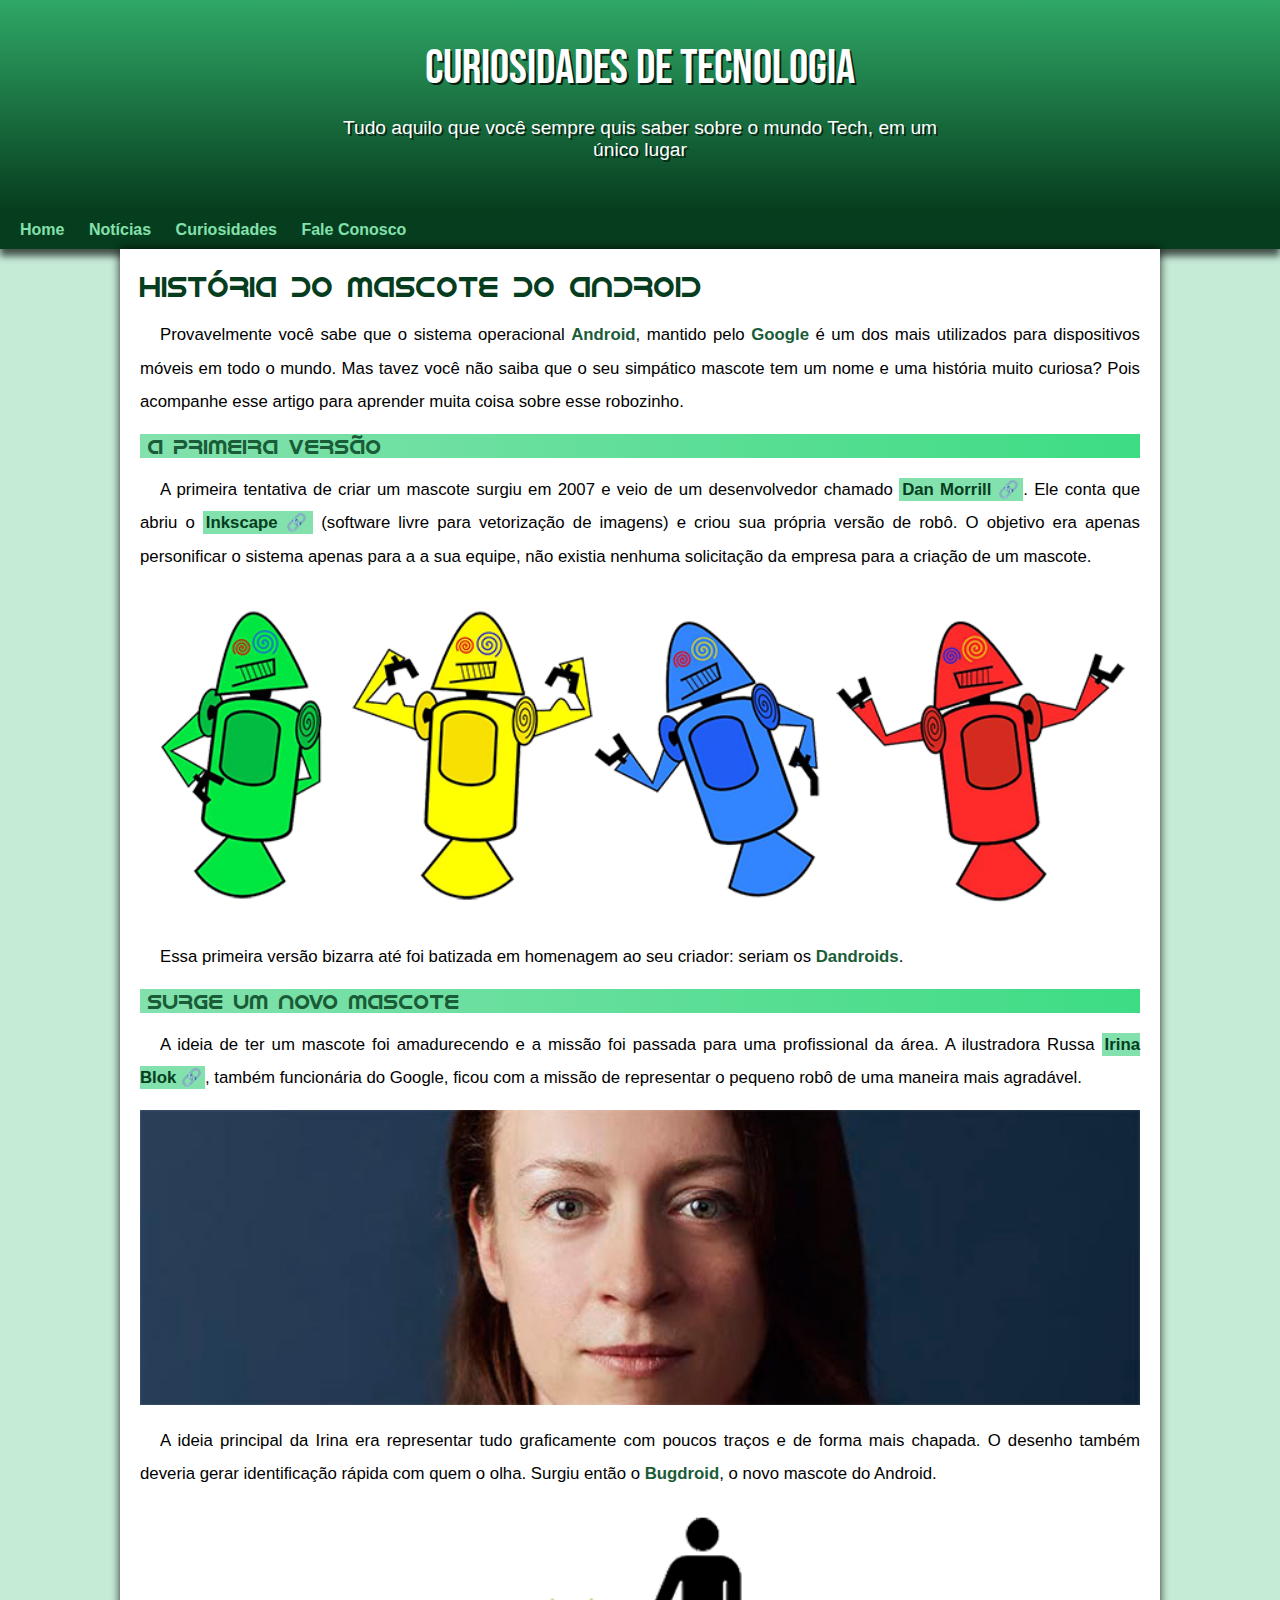
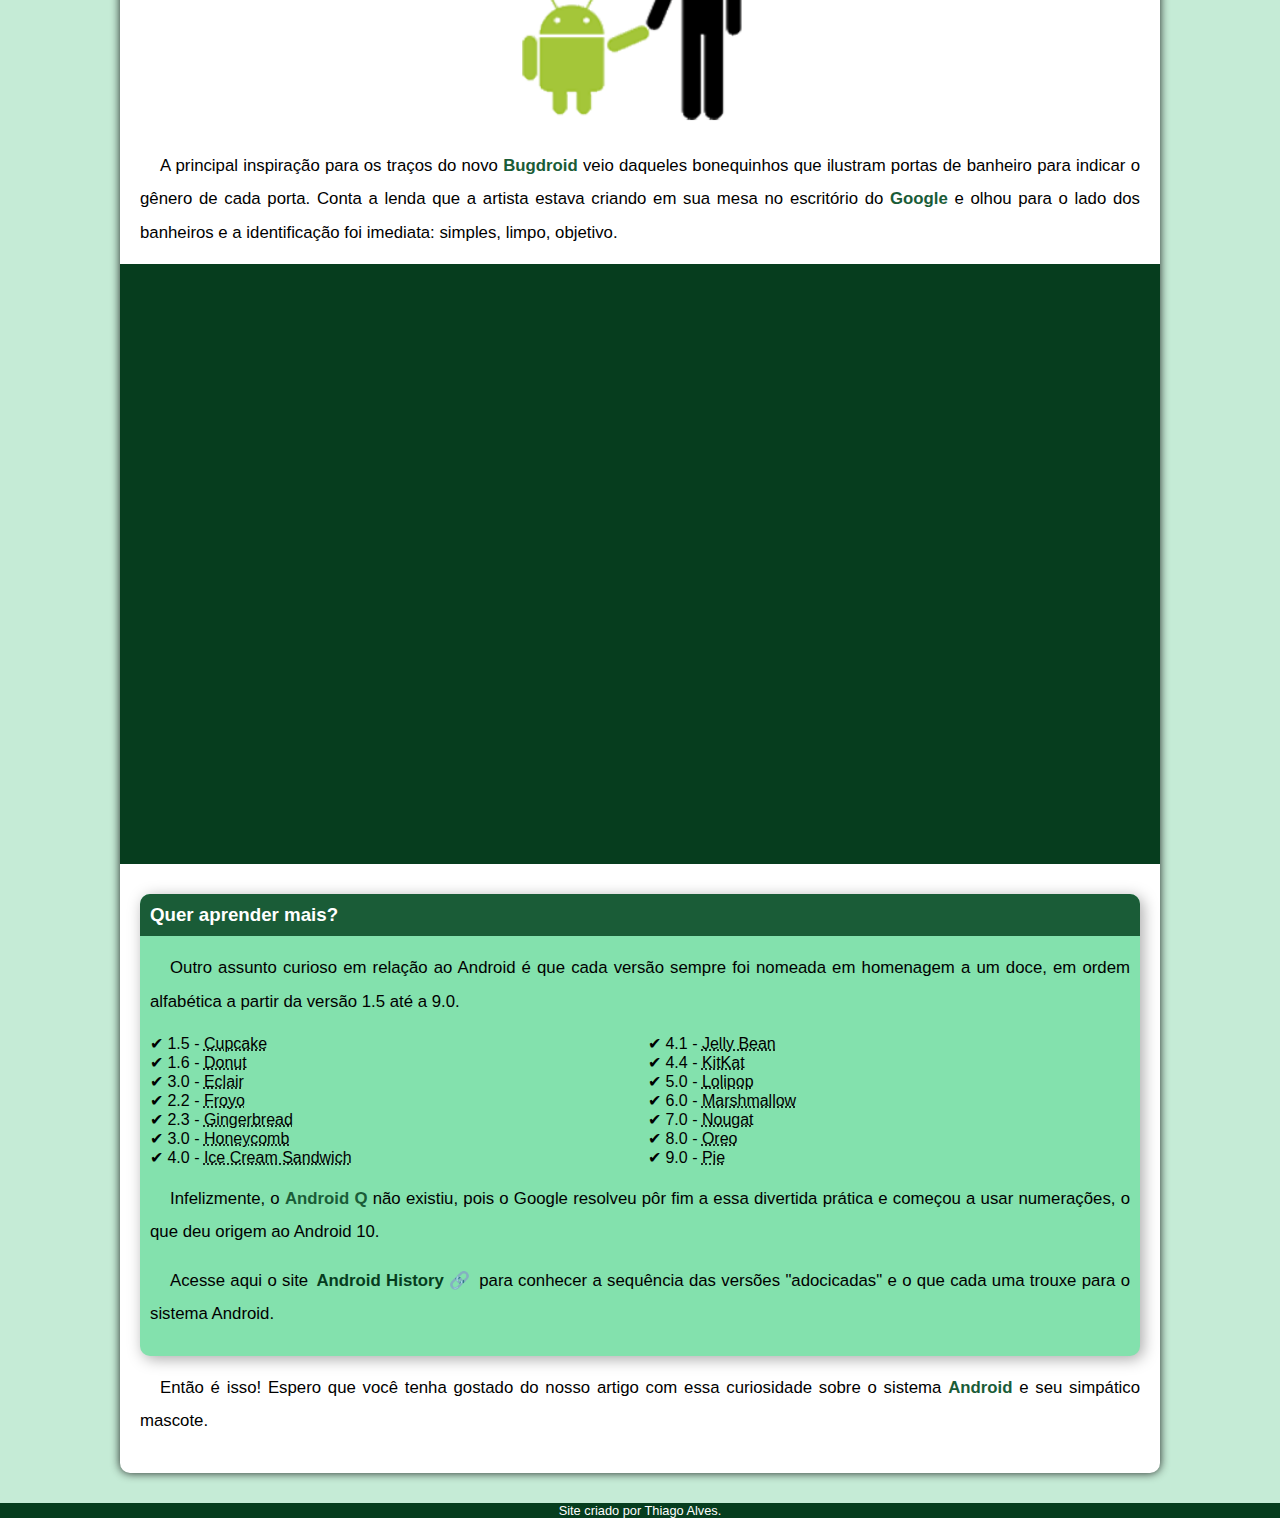
==== projeto-android/index.html @ ad55ab5c "add" ====
<!DOCTYPE html>
<html lang="pt-br">
<head>
    <meta charset="UTF-8">
    <meta name="viewport" content="width=device-width, initial-scale=1.0">
    <title>Como surgiu o mascote do Android</title>

    <link rel="shortcut icon" href="imagens/favicon.ico" type="image/x-icon">
    <link rel="stylesheet" href="css/style.css">
</head>
<body>
    <header>
        <h1>Curiosidades de Tecnologia</h1>
        <p>Tudo aquilo que você sempre quis saber sobre o mundo Tech, em um único lugar</p>
    </header>
    <nav>
        <a href="#">Home</a>
        <a href="#">Notícias</a>
        <a href="#">Curiosidades</a>
        <a href="#">Fale Conosco</a>
    </nav>
    <main>
        <article>
            <h1>História do Mascote do Android</h1>

            <p>Provavelmente você sabe que o sistema operacional <strong>Android</strong>, mantido pelo <strong>Google</strong> é um dos mais utilizados para dispositivos móveis em todo o mundo. Mas tavez você não saiba que o seu simpático mascote tem um nome e uma história muito curiosa? Pois acompanhe esse artigo para aprender muita coisa sobre esse robozinho.</p>

            <h2>A primeira versão</h2>

            <p>A primeira tentativa de criar um mascote surgiu em 2007 e veio de um desenvolvedor chamado <a href="https://androidcommunity.com/dan-morrill-shows-us-the-android-mascot-that-almost-was-20130103/" target="_blank" class="externo">Dan Morrill</a>. Ele conta que abriu o <a href="https://inkscape.org/pt-br/" target="_blank" class="externo">Inkscape</a> (software livre para vetorização de imagens) e criou sua própria versão de robô. O objetivo era apenas personificar o sistema apenas para a a sua equipe, não existia nenhuma solicitação da empresa para a criação de um mascote.</p>

            <picture>
                <source media="(max-width: 670px)" srcset="imagens/dan-droids-pq.png">
                <img src="imagens/dan-droids.png" alt="Primeiro mascote do Android">
            </picture>

            <p>Essa primeira versão bizarra até foi batizada em homenagem ao seu criador: seriam os <strong>Dandroids</strong>.</p>

            <h2>Surge um novo mascote</h2>

            <p>A ideia de ter um mascote foi amadurecendo e a missão foi passada para uma profissional da área. A ilustradora Russa <a href="https://www.irinablok.com" target="_blank" class="externo">Irina Blok</a>, também funcionária do Google, ficou com a missão de representar o pequeno robô de uma maneira mais agradável.</p>

            <picture>
                <source media="(max-width: 670px)" srcset="imagens/irina-blok-pq.jpg">
                <img src="imagens/irina-blok.jpg" alt="Irina Blok, criadora do Bugdroid">
            </picture>

            <p>A ideia principal da Irina era representar tudo graficamente com poucos traços e de forma mais chapada. O desenho também deveria gerar identificação rápida com quem o olha. Surgiu então o <strong>Bugdroid</strong>, o novo mascote do Android.</p>

            <img src="imagens/bugdroid.png" class="pequena" alt="Bugdroid">

            <p>A principal inspiração para os traços do novo <strong>Bugdroid</strong> veio daqueles bonequinhos que ilustram portas de banheiro para indicar o gênero de cada porta. Conta a lenda que a artista estava criando em sua mesa no escritório do <strong>Google</strong> e olhou para o lado dos banheiros e a identificação foi imediata: simples, limpo, objetivo.</p>

            <div class="video"><iframe width="560" height="315" src="https://www.youtube.com/embed/l2UDgpLz20M" title="YouTube video player" frameborder="0" allow="accelerometer; autoplay; clipboard-write; encrypted-media; gyroscope; picture-in-picture; web-share" allowfullscreen></iframe></div>
            
            <aside>
                <h3>Quer aprender mais?</h3>
                
                <p>Outro assunto curioso em relação ao Android é que cada versão sempre foi nomeada em homenagem a um doce, em ordem alfabética a partir da versão 1.5 até a 9.0.</p>
                
                <ul>
                    <li>1.5 - <abbr title="Bolo de Copo">Cupcake</abbr></li>
                    <li>1.6 - <abbr title="Rosquinha">Donut</abbr></li>
                    <li>3.0 - <abbr title="Bomba">Eclair</abbr></li>
                    <li>2.2 - <abbr title="Iogurte Congelado">Froyo</abbr></li>
                    <li>2.3 - <abbr title="Biscoito de Gengibre">Gingerbread</abbr></li>
                    <li>3.0 - <abbr title="Favo de Mel">Honeycomb</abbr></li>
                    <li>4.0 - <abbr title="Sanduíche de Sorvete">Ice Cream Sandwich</abbr>
                    <li>4.1 - <abbr title="Jujuba">Jelly Bean</abbr>
                    <li>4.4 - <abbr title="KitKat">KitKat</abbr></li>
                    <li>5.0 - <abbr title="Pirulito">Lolipop</abbr></li>
                    <li>6.0 - <abbr title="Marshmallow">Marshmallow</abbr></li>
                    <li>7.0 - <abbr title="Torrone">Nougat</abbr></li>
                    <li>8.0 - <abbr title="Oreo">Oreo</abbr></li>
                    <li>9.0 - <abbr title="Torta">Pie</abbr></li>
                </ul>
                    <p>Infelizmente, o <strong>Android Q</strong> não existiu, pois o Google resolveu pôr fim a essa divertida prática e começou a usar numerações, o que deu origem ao Android 10.</p>

                    <p>Acesse aqui o site <a href="https://www.android.com/intl/en_uk/history/#/donut" target="_blank" class="externo">Android History</a> para conhecer a sequência das versões "adocicadas" e o que cada uma trouxe para o sistema Android.</p>
            </aside>
                <p>Então é isso! Espero que você tenha gostado do nosso artigo com essa curiosidade sobre o sistema <strong>Android</strong> e seu simpático mascote.</p>
        </article>
    </main>
    <footer>
        <p>Site criado por Thiago Alves.</p>
    </footer>
</body>
</html>
---- projeto-android/css/style.css ----
@charset "UTF-8";

@import url('https://fonts.googleapis.com/css2?family=Bebas+Neue&display=swap');

@font-face {
    font-family: 'Android';
    src: url('../fontes/idroid.otf') format('opentype');
    font-weight: normal;
}

* {
    margin: 0px;
    padding: 0px;
}

:root {
    --cor0: #c5ebd6; 
    --cor1: #83e1ad;
    --cor2: #3ddc84;
    --cor3: #2fa866;
    --cor4: #1a5c37;
    --cor5: #063d1e;

    --fonte-padrao: Arial, Verdana, Helvetica, sans-serif;
    --fonte-destaque: 'Bebas Neue', sans-serif;
    --fonte-android: 'Android', cursive;
}

body {
    background-color: var(--cor0);
    font-family: var(--fonte-padrao);
}

a.externo::after {
    content: '\00A0\1F517';
}

header {
    background-image: linear-gradient(to bottom, var(--cor3), var(--cor5));
    min-height: 150px;
    text-align: center;
    padding-top: 40px;
}

header > p {
    color: white;
    font-family: var(--fonte-padrao);
    font-size: 1.2em;
    max-width: 600px;
    padding-right: 10px;
    padding-left: 10px;
    margin: auto;
    text-shadow: 2px 2px 0px rgba(0, 0, 0, 0.603);
    padding-bottom: 50px;
}

header > h1 {
    color: white;
    font-family: var(--fonte-destaque);
    margin-bottom: 20px;
    font-size: 3em;
    text-shadow: 2px 2px 0px rgba(0, 0, 0, 0.753);
    font-weight: normal;
}

nav {
    background-color: var(--cor5);
    padding: 10px;
    box-shadow: 0px 7px 7px rgba(0, 0, 0, 0.658);
}

nav > a {
    color: var(--cor1);
    padding: 10px;
    border-radius: 5px;
    text-decoration: none;
    font-weight: bold;
    transition-duration: 0.5s;
}

nav > a:hover {
    background-color: var(--cor3);
    color: var(--cor5);
}

main {
    min-width: 300px;
    max-width: 1000px;
    margin: auto;
    margin-bottom: 30px;
    padding: 20px;
    background-color: white;
    box-shadow: 0px 0px 10px rgba(0, 0, 0, 0.849);
    border-bottom-left-radius: 10px;
    border-bottom-right-radius: 10px;
}

main h1 {
    color: var(--cor5);
    font-family: var(--fonte-android);
    font-weight: normal;
    font-size: 1.8em;
}

main h2 {
    font-family: var(--fonte-android);
    color: var(--cor4);
    font-size: 1.3em;
    background-image: linear-gradient(to right, var(--cor1), var(--cor2));
    text-indent: 8px;
    font-weight: normal;
}

main p {
    margin: 15px 0px;
    text-align: justify;
    text-indent: 20px;
    line-height: 2em;
    font-size: 1.05em;
}

main strong {
    color: var(--cor4);
    font-weight: bold;
}

main a {
    text-decoration: none;
    font-weight: bold;
    color: var(--cor5);
    background-color: var(--cor1);
    padding: 2px 3px;
}

main a:hover {
    text-decoration: underline;
    color: var(--cor4);
}

main img {
    width: 100%;
}

main img.pequena {
    max-width: 350px;
    display: block;
    margin: auto;
}

div.video {
    background-color: var(--cor5);
    margin: 0px -20px 30px -20px;
    padding: 20px;
    padding-bottom: 58%;
    position: relative;
}

div.video > iframe {
    position: absolute;
    top: 5%;
    left: 5%;
    width: 90%;
    height: 90%;
}

aside {
    background-color: var(--cor1);
    padding: 10px;
    border-radius: 10px;
    box-shadow: 3px 3px 15px rgba(0, 0, 0, 0.342);
}

aside > ul {
    list-style-type: '\2714\00A0';
    list-style-position: inside;
    columns: 2;
}

aside > h3 {
    background-color: var(--cor4);
    color: white;
    padding: 10px;
    margin: -10px -10px 0px -10px;
    border-radius: 10px 10px 0px 0px;
}


footer {
    background-color: var(--cor5);
    color: white;
    text-align: center;
    font-size: 0.8em;
}
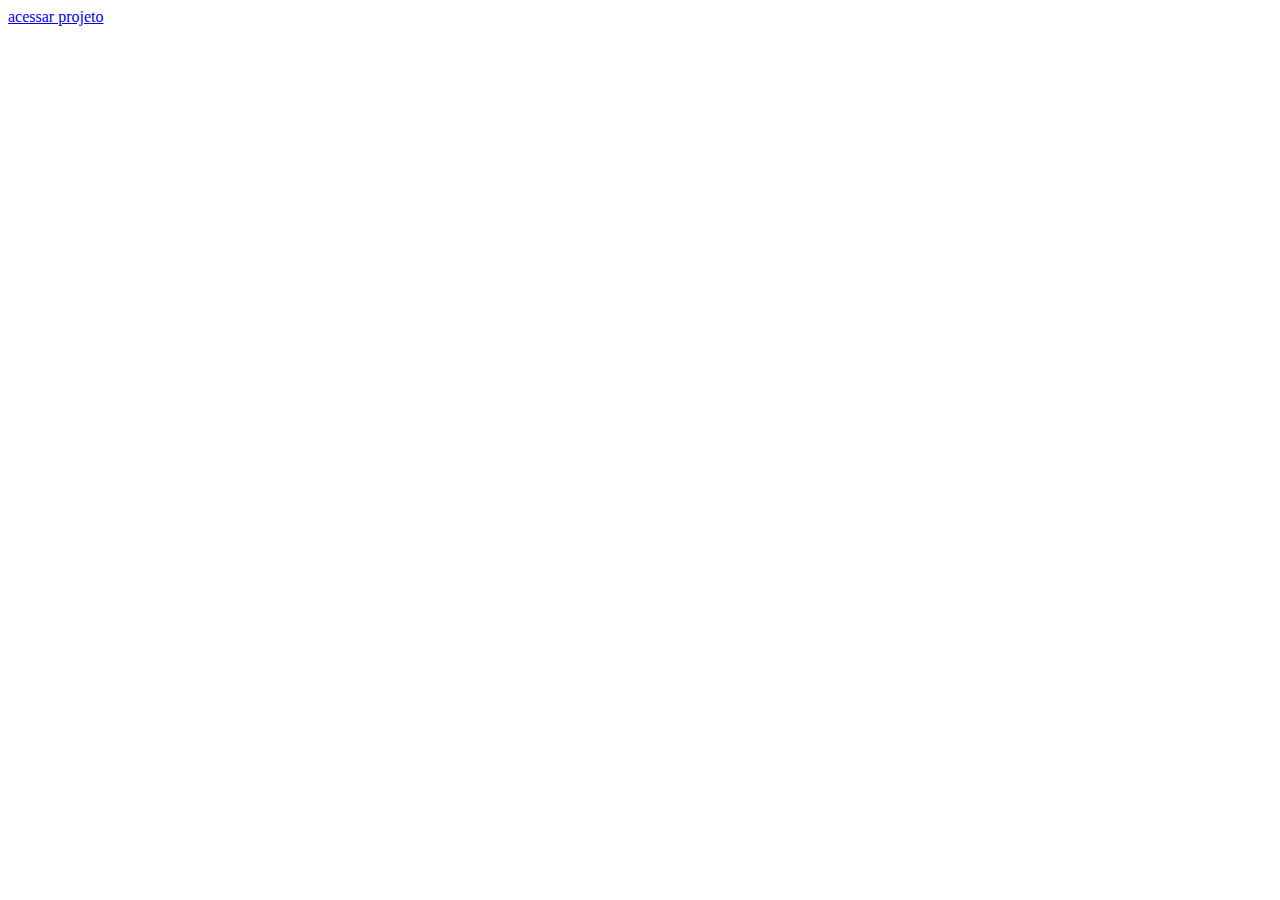
==== commit 8e0c2f40: "add" ====
--- a/projeto-android/index.html
+++ b/projeto-android/index.html
@@ -1,88 +1,11 @@
 <!DOCTYPE html>
 <html lang="pt-br">
-<head>
-    <meta charset="UTF-8">
-    <meta name="viewport" content="width=device-width, initial-scale=1.0">
-    <title>Como surgiu o mascote do Android</title>
-
-    <link rel="shortcut icon" href="imagens/favicon.ico" type="image/x-icon">
-    <link rel="stylesheet" href="css/style.css">
-</head>
-<body>
-    <header>
-        <h1>Curiosidades de Tecnologia</h1>
-        <p>Tudo aquilo que você sempre quis saber sobre o mundo Tech, em um único lugar</p>
-    </header>
-    <nav>
-        <a href="#">Home</a>
-        <a href="#">Notícias</a>
-        <a href="#">Curiosidades</a>
-        <a href="#">Fale Conosco</a>
-    </nav>
-    <main>
-        <article>
-            <h1>História do Mascote do Android</h1>
-
-            <p>Provavelmente você sabe que o sistema operacional <strong>Android</strong>, mantido pelo <strong>Google</strong> é um dos mais utilizados para dispositivos móveis em todo o mundo. Mas tavez você não saiba que o seu simpático mascote tem um nome e uma história muito curiosa? Pois acompanhe esse artigo para aprender muita coisa sobre esse robozinho.</p>
-
-            <h2>A primeira versão</h2>
-
-            <p>A primeira tentativa de criar um mascote surgiu em 2007 e veio de um desenvolvedor chamado <a href="https://androidcommunity.com/dan-morrill-shows-us-the-android-mascot-that-almost-was-20130103/" target="_blank" class="externo">Dan Morrill</a>. Ele conta que abriu o <a href="https://inkscape.org/pt-br/" target="_blank" class="externo">Inkscape</a> (software livre para vetorização de imagens) e criou sua própria versão de robô. O objetivo era apenas personificar o sistema apenas para a a sua equipe, não existia nenhuma solicitação da empresa para a criação de um mascote.</p>
-
-            <picture>
-                <source media="(max-width: 670px)" srcset="imagens/dan-droids-pq.png">
-                <img src="imagens/dan-droids.png" alt="Primeiro mascote do Android">
-            </picture>
-
-            <p>Essa primeira versão bizarra até foi batizada em homenagem ao seu criador: seriam os <strong>Dandroids</strong>.</p>
-
-            <h2>Surge um novo mascote</h2>
-
-            <p>A ideia de ter um mascote foi amadurecendo e a missão foi passada para uma profissional da área. A ilustradora Russa <a href="https://www.irinablok.com" target="_blank" class="externo">Irina Blok</a>, também funcionária do Google, ficou com a missão de representar o pequeno robô de uma maneira mais agradável.</p>
-
-            <picture>
-                <source media="(max-width: 670px)" srcset="imagens/irina-blok-pq.jpg">
-                <img src="imagens/irina-blok.jpg" alt="Irina Blok, criadora do Bugdroid">
-            </picture>
-
-            <p>A ideia principal da Irina era representar tudo graficamente com poucos traços e de forma mais chapada. O desenho também deveria gerar identificação rápida com quem o olha. Surgiu então o <strong>Bugdroid</strong>, o novo mascote do Android.</p>
-
-            <img src="imagens/bugdroid.png" class="pequena" alt="Bugdroid">
-
-            <p>A principal inspiração para os traços do novo <strong>Bugdroid</strong> veio daqueles bonequinhos que ilustram portas de banheiro para indicar o gênero de cada porta. Conta a lenda que a artista estava criando em sua mesa no escritório do <strong>Google</strong> e olhou para o lado dos banheiros e a identificação foi imediata: simples, limpo, objetivo.</p>
-
-            <div class="video"><iframe width="560" height="315" src="https://www.youtube.com/embed/l2UDgpLz20M" title="YouTube video player" frameborder="0" allow="accelerometer; autoplay; clipboard-write; encrypted-media; gyroscope; picture-in-picture; web-share" allowfullscreen></iframe></div>
-            
-            <aside>
-                <h3>Quer aprender mais?</h3>
-                
-                <p>Outro assunto curioso em relação ao Android é que cada versão sempre foi nomeada em homenagem a um doce, em ordem alfabética a partir da versão 1.5 até a 9.0.</p>
-                
-                <ul>
-                    <li>1.5 - <abbr title="Bolo de Copo">Cupcake</abbr></li>
-                    <li>1.6 - <abbr title="Rosquinha">Donut</abbr></li>
-                    <li>3.0 - <abbr title="Bomba">Eclair</abbr></li>
-                    <li>2.2 - <abbr title="Iogurte Congelado">Froyo</abbr></li>
-                    <li>2.3 - <abbr title="Biscoito de Gengibre">Gingerbread</abbr></li>
-                    <li>3.0 - <abbr title="Favo de Mel">Honeycomb</abbr></li>
-                    <li>4.0 - <abbr title="Sanduíche de Sorvete">Ice Cream Sandwich</abbr>
-                    <li>4.1 - <abbr title="Jujuba">Jelly Bean</abbr>
-                    <li>4.4 - <abbr title="KitKat">KitKat</abbr></li>
-                    <li>5.0 - <abbr title="Pirulito">Lolipop</abbr></li>
-                    <li>6.0 - <abbr title="Marshmallow">Marshmallow</abbr></li>
-                    <li>7.0 - <abbr title="Torrone">Nougat</abbr></li>
-                    <li>8.0 - <abbr title="Oreo">Oreo</abbr></li>
-                    <li>9.0 - <abbr title="Torta">Pie</abbr></li>
-                </ul>
-                    <p>Infelizmente, o <strong>Android Q</strong> não existiu, pois o Google resolveu pôr fim a essa divertida prática e começou a usar numerações, o que deu origem ao Android 10.</p>
-
-                    <p>Acesse aqui o site <a href="https://www.android.com/intl/en_uk/history/#/donut" target="_blank" class="externo">Android History</a> para conhecer a sequência das versões "adocicadas" e o que cada uma trouxe para o sistema Android.</p>
-            </aside>
-                <p>Então é isso! Espero que você tenha gostado do nosso artigo com essa curiosidade sobre o sistema <strong>Android</strong> e seu simpático mascote.</p>
-        </article>
-    </main>
-    <footer>
-        <p>Site criado por Thiago Alves.</p>
-    </footer>
-</body>
-</html>+  <head>
+    <meta charset="UTF-8" />
+    <meta name="viewport" content="width=device-width, initial-scale=1.0" />
+    <title>Document</title>
+  </head>
+  <body>
+    <a href="pag-inicial.html">acessar projeto</a>
+  </body>
+</html>
